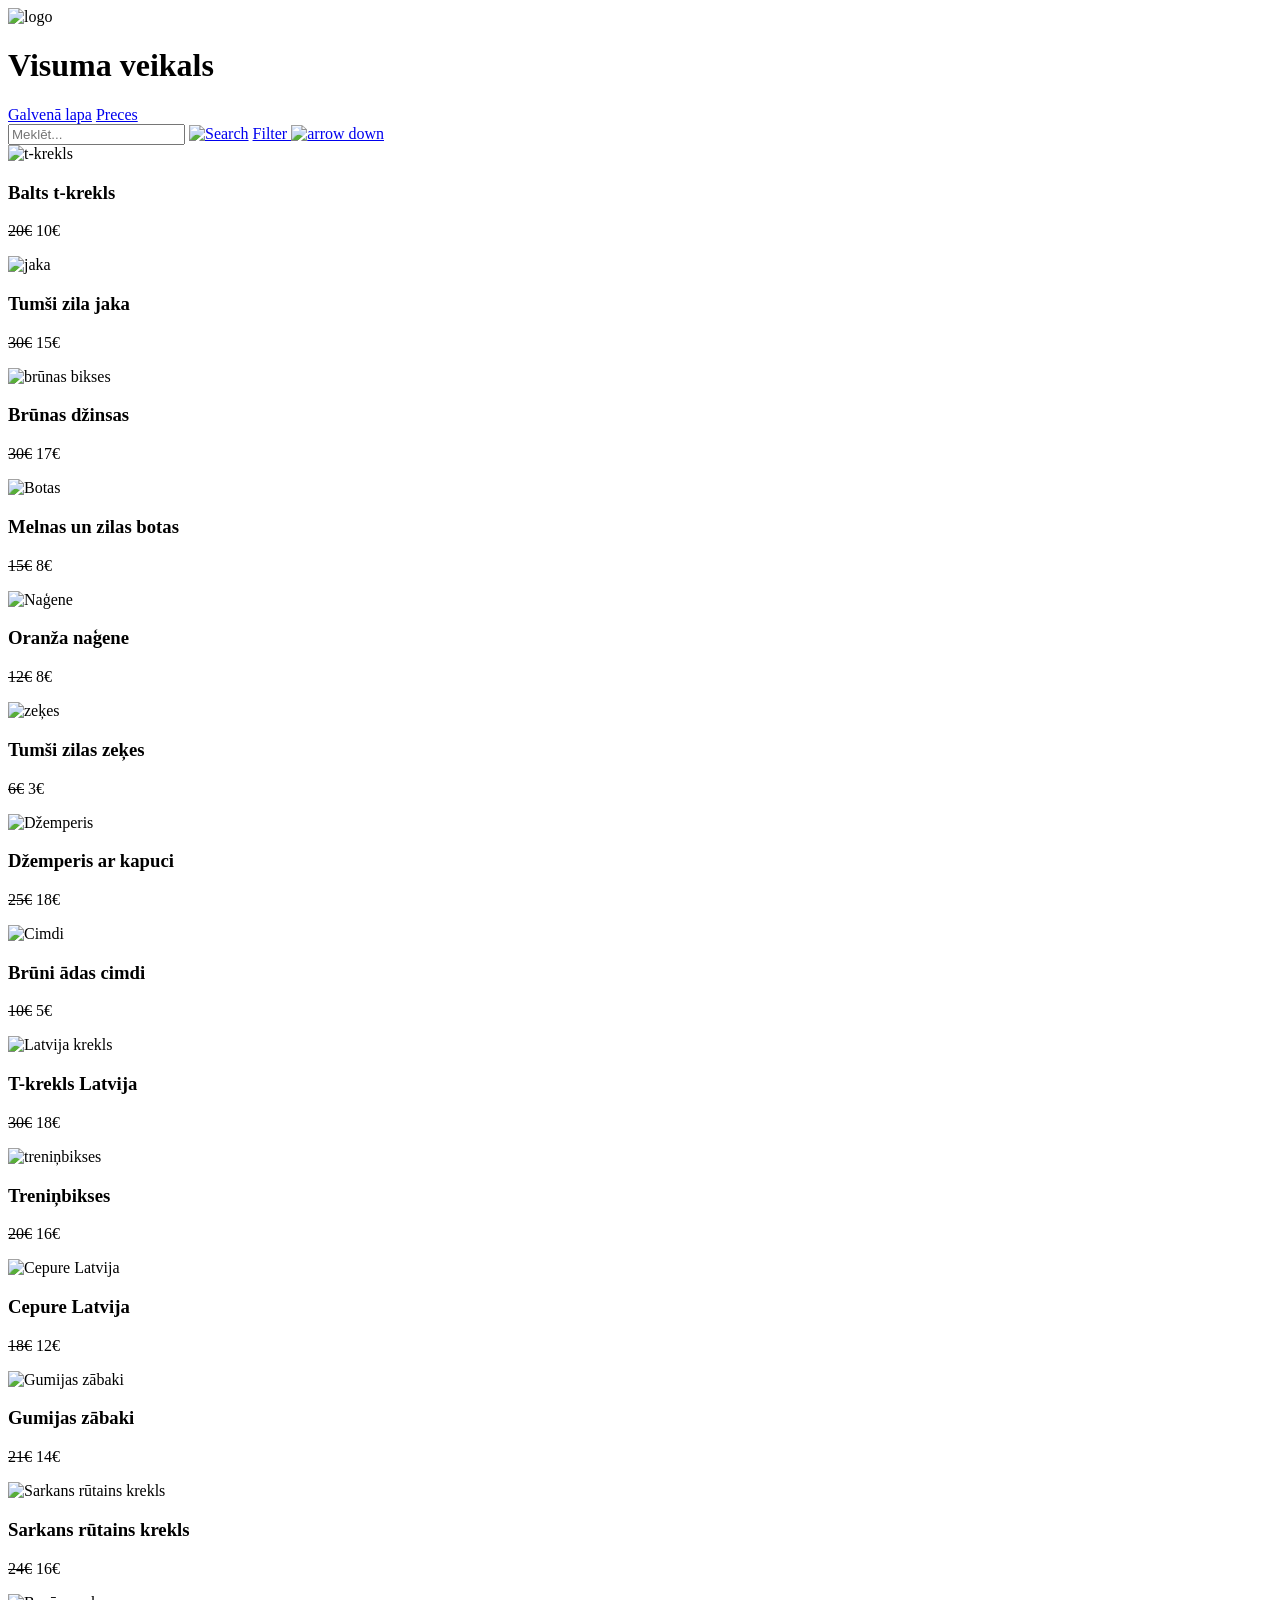
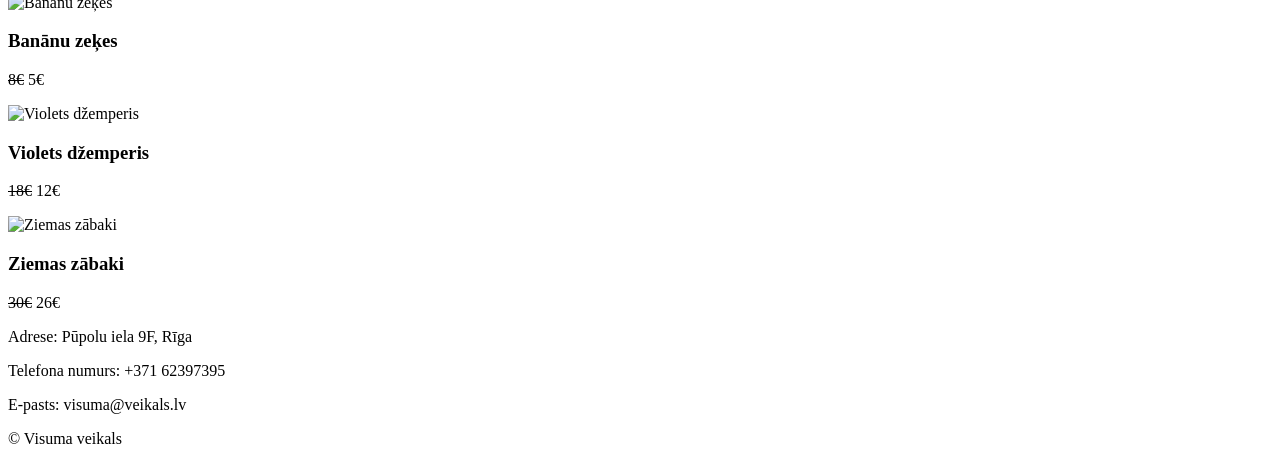
==== store.html @ 1cbfad55 "Create store.html" ====
<!DOCTYPE html>
<html lang="en">
<head>
    <meta charset="UTF-8">
    <meta name="viewport" content="width=device-width, initial-scale=1.0">
    <link rel="stylesheet" href="store.css">
    <link rel="icon" href="https://icons.veryicon.com/256/System/Small%20%26%20Flat/shop.png">
    <title>Preces</title>
</head>
<body>
    <header>
        <div id="logo">
            <img src="https://icons.veryicon.com/256/System/Small%20%26%20Flat/shop.png" alt="logo">
            <h1>Visuma veikals</h1>
        </div>
        <nav>
            <a href="index.html">Galvenā lapa</a>
            <a href="store.html">Preces</a>
        </nav>
    </header>
    <main>
        <section class="veikals">
            <div id="search">
                <input type="search" placeholder="Meklēt...">
                <a href="#" id="searchbutton"><img src="https://cdn-icons-png.flaticon.com/256/1261/1261278.png" alt="Search"></a>
                <a href="#" id="filter">Filter <img src="https://cdn-icons-png.flaticon.com/256/54/54785.png" alt="arrow down"></a>
            </div>
            <article class="preces">
                <div class="lieta">
                    <img src="https://www.arvingoods.com/cdn/shop/files/us-standard-apparel-t-shirts-the-classic-t-shirt-42078779932913.png?v=1726233835" alt="t-krekls">
                    <h3>Balts t-krekls</h3>
                    <p><del>20€</del> 10€</p>
                </div>
                <div class="lieta">
                    <img src="https://www.schoffelcountry.com/cdn/shop/files/schoffel-mens-hallaton-down-jacket-blue-cutout-front-01.png?v=1719485379&width=2000" alt="jaka">
                    <h3>Tumši zila jaka</h3>
                    <p><del>30€</del> 15€</p>
                </div>
                <div class="lieta">
                    <img src="https://outdoorvitals.com/cdn/shop/products/brownsatushopify.png?v=1701706579&width=1000" alt="brūnas bikses">
                    <h3>Brūnas džinsas</h3>
                    <p><del>30€</del> 17€</p>
                </div>
                <div class="lieta">
                    <img src="https://sharkskin.com.au/cdn/shop/files/Blue_4.jpg?v=1709507149&width=1080" alt="Botas">
                    <h3>Melnas un zilas botas</h3>
                    <p><del>15€</del> 8€</p>
                </div>
            </article>
            <article class="preces">
                <div class="lieta">
                    <img src="https://cdn11.bigcommerce.com/s-ogi6pvpbr6/images/stencil/1280x1280/products/318/9287/152-baseball-big-cap__49818.1663863660.jpg?c=1?imbypass=on" alt="Naģene">
                    <h3>Oranža naģene</h3>
                    <p><del>12€</del> 8€</p>
                </div>
                <div class="lieta">
                    <img src="https://www.ernest.ca/cdn/shop/files/M32-2121899-NY.jpg?v=1770038893&width=2400" alt="zeķes">
                    <h3>Tumši zilas zeķes</h3>
                    <p><del>6€</del> 3€</p>
                </div>
                <div class="lieta">
                    <img src="https://glossier-uk.imgix.net//files/glossier-creamhoodie-carousel-01.png?auto=compress,format&cs=srgb&w=1374" alt="Džemperis">
                    <h3>Džemperis ar kapuci</h3>
                    <p><del>25€</del> 18€</p>
                </div>
                <div class="lieta">
                    <img src="https://frickin.nl/wp-content/uploads/2022/10/james-01.jpg" alt="Cimdi">
                    <h3>Brūni ādas cimdi</h3>
                    <p><del>10€</del> 5€</p>
                </div>
            </article>
            <article class="preces">
                <div class="lieta">
                    <img src="https://baltustils.lv/wp-content/uploads/2024/04/T-krekli-Latvijas-uguns-Unisex-bordo-BaltuStils.lv_.jpg" alt="Latvija krekls">
                    <h3>T-krekls Latvija</h3>
                    <p><del>30€</del> 18€</p>
                </div>
                <div class="lieta">
                    <img src="https://mintprint.lv/wp-content/uploads/2025/07/Treninterpa-bikses-SHK-Tukums-4.jpg" alt="treniņbikses">
                    <h3>Treniņbikses</h3>
                    <p><del>20€</del> 16€</p>
                </div>
                <div class="lieta">
                    <img src="https://site-678012.mozfiles.com/files/678012/catitems/thumb/cepurem-56488b607fe3351f859f98da352c8364.jpg?4743891" alt="Cepure Latvija">
                    <h3>Cepure Latvija</h3>
                    <p><del>18€</del> 12€</p>
                </div>
                <div class="lieta">
                    <img src="https://media.stokker.com/prod/l/497/206240497.jpg?v=20260325" alt="Gumijas zābaki">
                    <h3>Gumijas zābaki</h3>
                    <p><del>21€</del> 14€</p>
                </div>
            </article>
            <article class="preces">
                <div class="lieta">
                    <img src="https://virulietas.lv/wp-content/uploads/2017/03/02853I.jpg" alt="Sarkans rūtains krekls">
                    <h3>Sarkans rūtains krekls</h3>
                    <p><del>24€</del> 16€</p>
                </div>
                <div class="lieta">
                    <img src="https://udenspudele.lv/wp-content/uploads/2022/10/Untitled-design-21.png" alt="Banānu zeķes">
                    <h3>Banānu zeķes</h3>
                    <p><del>8€</del> 5€</p>
                </div>
                <div class="lieta">
                    <img src="https://encrypted-tbn0.gstatic.com/images?q=tbn:ANd9GcRnJaUEcjxXDYq6_mbvtOwENSlwD-5D5SWJGg&s" alt="Violets džemperis">
                    <h3>Violets džemperis</h3>
                    <p><del>18€</del> 12€</p>
                </div>
                <div class="lieta">
                    <img src="https://arsenal.lv/content/images/jpg/8934.jpg" alt="Ziemas zābaki">
                    <h3>Ziemas zābaki</h3>
                    <p><del>30€</del> 26€</p>
                </div>
            </article>
        </section>
    </main>
    <footer>
        <p>Adrese: Pūpolu iela 9F, Rīga</p>
        <p>Telefona numurs: +371 62397395</p>
        <p>E-pasts: visuma@veikals.lv</p>
        <p>© Visuma veikals</p>
    </footer>
</body>
</html>
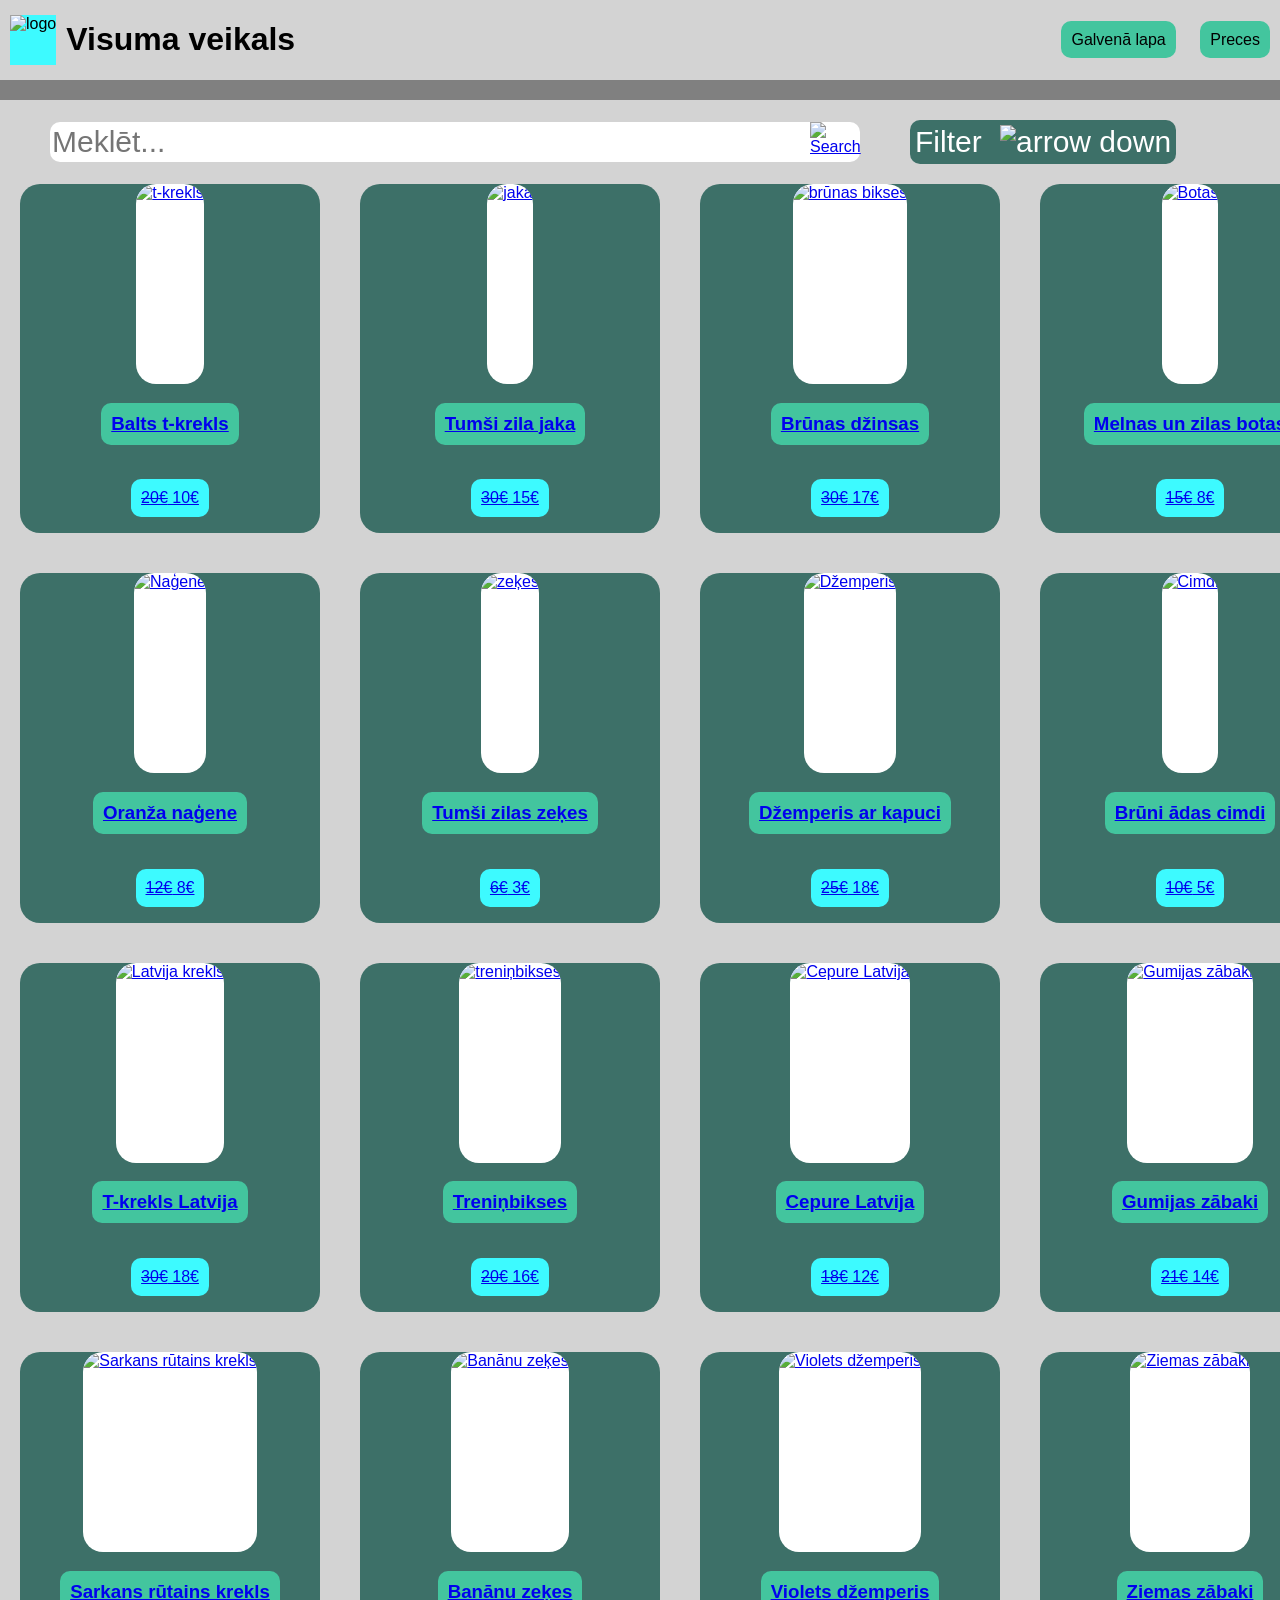
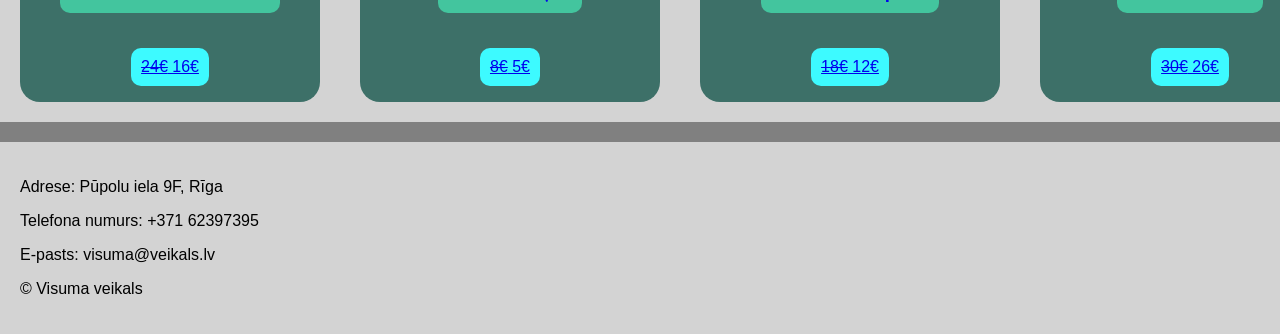
==== commit f581b7eb: "Pievienoju links precēm store.html" ====
--- a/store.html
+++ b/store.html
@@ -26,92 +26,124 @@
                 <a href="#" id="filter">Filter <img src="https://cdn-icons-png.flaticon.com/256/54/54785.png" alt="arrow down"></a>
             </div>
             <article class="preces">
-                <div class="lieta">
-                    <img src="https://www.arvingoods.com/cdn/shop/files/us-standard-apparel-t-shirts-the-classic-t-shirt-42078779932913.png?v=1726233835" alt="t-krekls">
-                    <h3>Balts t-krekls</h3>
-                    <p><del>20€</del> 10€</p>
-                </div>
-                <div class="lieta">
-                    <img src="https://www.schoffelcountry.com/cdn/shop/files/schoffel-mens-hallaton-down-jacket-blue-cutout-front-01.png?v=1719485379&width=2000" alt="jaka">
-                    <h3>Tumši zila jaka</h3>
-                    <p><del>30€</del> 15€</p>
-                </div>
-                <div class="lieta">
-                    <img src="https://outdoorvitals.com/cdn/shop/products/brownsatushopify.png?v=1701706579&width=1000" alt="brūnas bikses">
-                    <h3>Brūnas džinsas</h3>
-                    <p><del>30€</del> 17€</p>
-                </div>
-                <div class="lieta">
-                    <img src="https://sharkskin.com.au/cdn/shop/files/Blue_4.jpg?v=1709507149&width=1080" alt="Botas">
-                    <h3>Melnas un zilas botas</h3>
-                    <p><del>15€</del> 8€</p>
-                </div>
+                <a href="#" class="lietalink">
+                    <div class="lieta">
+                        <img src="https://www.arvingoods.com/cdn/shop/files/us-standard-apparel-t-shirts-the-classic-t-shirt-42078779932913.png?v=1726233835" alt="t-krekls">
+                        <h3>Balts t-krekls</h3>
+                        <p><del>20€</del> 10€</p>
+                    </div>
+                </a>
+                <a href="#" class="lietalink">
+                    <div class="lieta">
+                        <img src="https://www.schoffelcountry.com/cdn/shop/files/schoffel-mens-hallaton-down-jacket-blue-cutout-front-01.png?v=1719485379&width=2000" alt="jaka">
+                        <h3>Tumši zila jaka</h3>
+                        <p><del>30€</del> 15€</p>
+                    </div>
+                </a>
+                <a href="#" class="lietalink">
+                    <div class="lieta">
+                        <img src="https://outdoorvitals.com/cdn/shop/products/brownsatushopify.png?v=1701706579&width=1000" alt="brūnas bikses">
+                        <h3>Brūnas džinsas</h3>
+                        <p><del>30€</del> 17€</p>
+                    </div>
+                </a>
+                <a href="#" class="lietalink">
+                    <div class="lieta">
+                        <img src="https://sharkskin.com.au/cdn/shop/files/Blue_4.jpg?v=1709507149&width=1080" alt="Botas">
+                        <h3>Melnas un zilas botas</h3>
+                        <p><del>15€</del> 8€</p>
+                    </div>
+                </a>
             </article>
             <article class="preces">
-                <div class="lieta">
-                    <img src="https://cdn11.bigcommerce.com/s-ogi6pvpbr6/images/stencil/1280x1280/products/318/9287/152-baseball-big-cap__49818.1663863660.jpg?c=1?imbypass=on" alt="Naģene">
-                    <h3>Oranža naģene</h3>
-                    <p><del>12€</del> 8€</p>
-                </div>
-                <div class="lieta">
-                    <img src="https://www.ernest.ca/cdn/shop/files/M32-2121899-NY.jpg?v=1770038893&width=2400" alt="zeķes">
-                    <h3>Tumši zilas zeķes</h3>
-                    <p><del>6€</del> 3€</p>
-                </div>
-                <div class="lieta">
-                    <img src="https://glossier-uk.imgix.net//files/glossier-creamhoodie-carousel-01.png?auto=compress,format&cs=srgb&w=1374" alt="Džemperis">
-                    <h3>Džemperis ar kapuci</h3>
-                    <p><del>25€</del> 18€</p>
-                </div>
-                <div class="lieta">
-                    <img src="https://frickin.nl/wp-content/uploads/2022/10/james-01.jpg" alt="Cimdi">
-                    <h3>Brūni ādas cimdi</h3>
-                    <p><del>10€</del> 5€</p>
-                </div>
+                <a href="#" class="lietalink">
+                    <div class="lieta">
+                        <img src="https://cdn11.bigcommerce.com/s-ogi6pvpbr6/images/stencil/1280x1280/products/318/9287/152-baseball-big-cap__49818.1663863660.jpg?c=1?imbypass=on" alt="Naģene">
+                        <h3>Oranža naģene</h3>
+                        <p><del>12€</del> 8€</p>
+                    </div>
+                </a>
+                <a href="#" class="lietalink">
+                    <div class="lieta">
+                        <img src="https://www.ernest.ca/cdn/shop/files/M32-2121899-NY.jpg?v=1770038893&width=2400" alt="zeķes">
+                        <h3>Tumši zilas zeķes</h3>
+                        <p><del>6€</del> 3€</p>
+                    </div>
+                </a>
+                <a href="#" class="lietalink">
+                    <div class="lieta">
+                        <img src="https://glossier-uk.imgix.net//files/glossier-creamhoodie-carousel-01.png?auto=compress,format&cs=srgb&w=1374" alt="Džemperis">
+                        <h3>Džemperis ar kapuci</h3>
+                        <p><del>25€</del> 18€</p>
+                    </div>
+                </a>
+                <a href="#" class="lietalink">
+                    <div class="lieta">
+                        <img src="https://frickin.nl/wp-content/uploads/2022/10/james-01.jpg" alt="Cimdi">
+                        <h3>Brūni ādas cimdi</h3>
+                        <p><del>10€</del> 5€</p>
+                    </div>
+                </a>
             </article>
             <article class="preces">
-                <div class="lieta">
-                    <img src="https://baltustils.lv/wp-content/uploads/2024/04/T-krekli-Latvijas-uguns-Unisex-bordo-BaltuStils.lv_.jpg" alt="Latvija krekls">
-                    <h3>T-krekls Latvija</h3>
-                    <p><del>30€</del> 18€</p>
-                </div>
-                <div class="lieta">
-                    <img src="https://mintprint.lv/wp-content/uploads/2025/07/Treninterpa-bikses-SHK-Tukums-4.jpg" alt="treniņbikses">
-                    <h3>Treniņbikses</h3>
-                    <p><del>20€</del> 16€</p>
-                </div>
-                <div class="lieta">
-                    <img src="https://site-678012.mozfiles.com/files/678012/catitems/thumb/cepurem-56488b607fe3351f859f98da352c8364.jpg?4743891" alt="Cepure Latvija">
-                    <h3>Cepure Latvija</h3>
-                    <p><del>18€</del> 12€</p>
-                </div>
-                <div class="lieta">
-                    <img src="https://media.stokker.com/prod/l/497/206240497.jpg?v=20260325" alt="Gumijas zābaki">
-                    <h3>Gumijas zābaki</h3>
-                    <p><del>21€</del> 14€</p>
-                </div>
+                <a href="#" class="lietalink">
+                    <div class="lieta">
+                        <img src="https://baltustils.lv/wp-content/uploads/2024/04/T-krekli-Latvijas-uguns-Unisex-bordo-BaltuStils.lv_.jpg" alt="Latvija krekls">
+                        <h3>T-krekls Latvija</h3>
+                        <p><del>30€</del> 18€</p>
+                    </div>
+                </a>
+                <a href="#" class="lietalink">
+                    <div class="lieta">
+                        <img src="https://mintprint.lv/wp-content/uploads/2025/07/Treninterpa-bikses-SHK-Tukums-4.jpg" alt="treniņbikses">
+                        <h3>Treniņbikses</h3>
+                        <p><del>20€</del> 16€</p>
+                    </div>
+                </a>
+                <a href="#" class="lietalink">
+                    <div class="lieta">
+                        <img src="https://site-678012.mozfiles.com/files/678012/catitems/thumb/cepurem-56488b607fe3351f859f98da352c8364.jpg?4743891" alt="Cepure Latvija">
+                        <h3>Cepure Latvija</h3>
+                        <p><del>18€</del> 12€</p>
+                    </div>
+                </a>
+                <a href="#" class="lietalink">
+                    <div class="lieta">
+                        <img src="https://media.stokker.com/prod/l/497/206240497.jpg?v=20260325" alt="Gumijas zābaki">
+                        <h3>Gumijas zābaki</h3>
+                        <p><del>21€</del> 14€</p>
+                    </div>
+                </a>
             </article>
             <article class="preces">
-                <div class="lieta">
-                    <img src="https://virulietas.lv/wp-content/uploads/2017/03/02853I.jpg" alt="Sarkans rūtains krekls">
-                    <h3>Sarkans rūtains krekls</h3>
-                    <p><del>24€</del> 16€</p>
-                </div>
-                <div class="lieta">
-                    <img src="https://udenspudele.lv/wp-content/uploads/2022/10/Untitled-design-21.png" alt="Banānu zeķes">
-                    <h3>Banānu zeķes</h3>
-                    <p><del>8€</del> 5€</p>
-                </div>
-                <div class="lieta">
-                    <img src="https://encrypted-tbn0.gstatic.com/images?q=tbn:ANd9GcRnJaUEcjxXDYq6_mbvtOwENSlwD-5D5SWJGg&s" alt="Violets džemperis">
-                    <h3>Violets džemperis</h3>
-                    <p><del>18€</del> 12€</p>
-                </div>
-                <div class="lieta">
-                    <img src="https://arsenal.lv/content/images/jpg/8934.jpg" alt="Ziemas zābaki">
-                    <h3>Ziemas zābaki</h3>
-                    <p><del>30€</del> 26€</p>
-                </div>
+                <a href="#" class="lietalink">
+                    <div class="lieta">
+                        <img src="https://virulietas.lv/wp-content/uploads/2017/03/02853I.jpg" alt="Sarkans rūtains krekls">
+                        <h3>Sarkans rūtains krekls</h3>
+                        <p><del>24€</del> 16€</p>
+                    </div>
+                </a>
+                <a href="#" class="lietalink">
+                    <div class="lieta">
+                        <img src="https://udenspudele.lv/wp-content/uploads/2022/10/Untitled-design-21.png" alt="Banānu zeķes">
+                        <h3>Banānu zeķes</h3>
+                        <p><del>8€</del> 5€</p>
+                    </div>
+                </a>
+                <a href="#" class="lietalink">
+                    <div class="lieta">
+                        <img src="https://encrypted-tbn0.gstatic.com/images?q=tbn:ANd9GcRnJaUEcjxXDYq6_mbvtOwENSlwD-5D5SWJGg&s" alt="Violets džemperis">
+                        <h3>Violets džemperis</h3>
+                        <p><del>18€</del> 12€</p>
+                    </div>
+                </a>
+                <a href="#" class="lietalink">
+                    <div class="lieta">
+                        <img src="https://arsenal.lv/content/images/jpg/8934.jpg" alt="Ziemas zābaki">
+                        <h3>Ziemas zābaki</h3>
+                        <p><del>30€</del> 26€</p>
+                    </div>
+                </a>
             </article>
         </section>
     </main>
--- a/store.css
+++ b/store.css
@@ -0,0 +1,137 @@
+body {
+    font-family: 'Franklin Gothic Medium', 'Arial Narrow', Arial, sans-serif;
+    margin: 0;
+    background-color: grey;
+}
+header {
+    display: flex;
+    justify-content: space-between;
+    align-items: center;
+    background-color: lightgrey;
+}
+#logo {
+    display: flex;
+    align-items: center;
+}
+#logo img {
+    height: 50px;
+    width: auto;
+    background-color: #3DFAFF;
+    margin-left: 10px;
+    margin-right: 10px;
+}
+nav a {
+    text-decoration: none;
+    color: black;
+    background-color: #43C59E;
+    padding: 10px;
+    margin-left: 10px;
+    margin-right: 10px;
+    border-radius: 10px;
+    transition: 0.2s;
+}
+nav a:hover {
+    background-color: #4ce0b4;
+    transition: 0.2s;
+}
+main {
+    background-color: grey;
+}
+.veikals {
+    background-color: lightgray;
+    margin-bottom: 20px;
+    margin-top: 20px;
+}
+#search {
+    display: flex;
+    align-items: center;
+    padding-top: 20px;
+}
+#search input {
+    height: 40px;
+    width: 750px;
+    margin-left: 50px;
+    font-size: 30px;
+    border: none;
+    border-top-left-radius: 10px;
+    border-bottom-left-radius: 10px;
+}
+#search input:focus {
+    outline: none;
+}
+#searchbutton {
+    background-color: white;
+    height: 40px;
+    width: 60px;
+    border-top-right-radius: 10px;
+    border-bottom-right-radius: 10px;
+    transition: 0.2s;
+}
+#searchbutton img {
+    height: 40px;
+    width: auto;
+    margin-left: 10px;
+}
+#searchbutton:hover {
+    background-color: rgb(163, 163, 163);
+    transition: 0.2s;
+}
+#filter {
+    text-decoration: none;
+    color: white;
+    background-color: #3D7068;
+    border-radius: 10px;
+    font-size: 30px;
+    padding: 5px;
+    margin-left: 50px;
+    transition: 0.2s;
+}
+#filter img {
+    height: 20px;
+    width: auto;
+    margin-left: 10px;
+}
+#filter:hover {
+    background-color: #23413c;
+    transition: 0.2s;
+}
+.preces {
+    display: flex;
+    justify-content: space-evenly;
+    align-items: center;
+}
+.lieta {
+    display: flex;
+    flex-direction: column;
+    align-items: center;
+    background-color: #3D7068;
+    margin: 20px;
+    border-radius: 20px;
+    transition: 0.2s;
+    width: 300px;
+}
+.lieta img {
+    height: 200px;
+    width: auto;
+    border-radius: 20px;
+    transition: 0.2s;
+    background-color: white;
+}
+.lieta h3 {
+    background-color: #43C59E;
+    padding: 10px;
+    border-radius: 10px;
+}
+.lieta p {
+    background-color: #3DFAFF;
+    padding: 10px;
+    border-radius: 10px;
+}
+.lieta:hover {
+    background-color: #59a095;
+    transition: 0.2s;
+}
+footer {
+    background-color: lightgrey;
+    padding: 20px;
+}
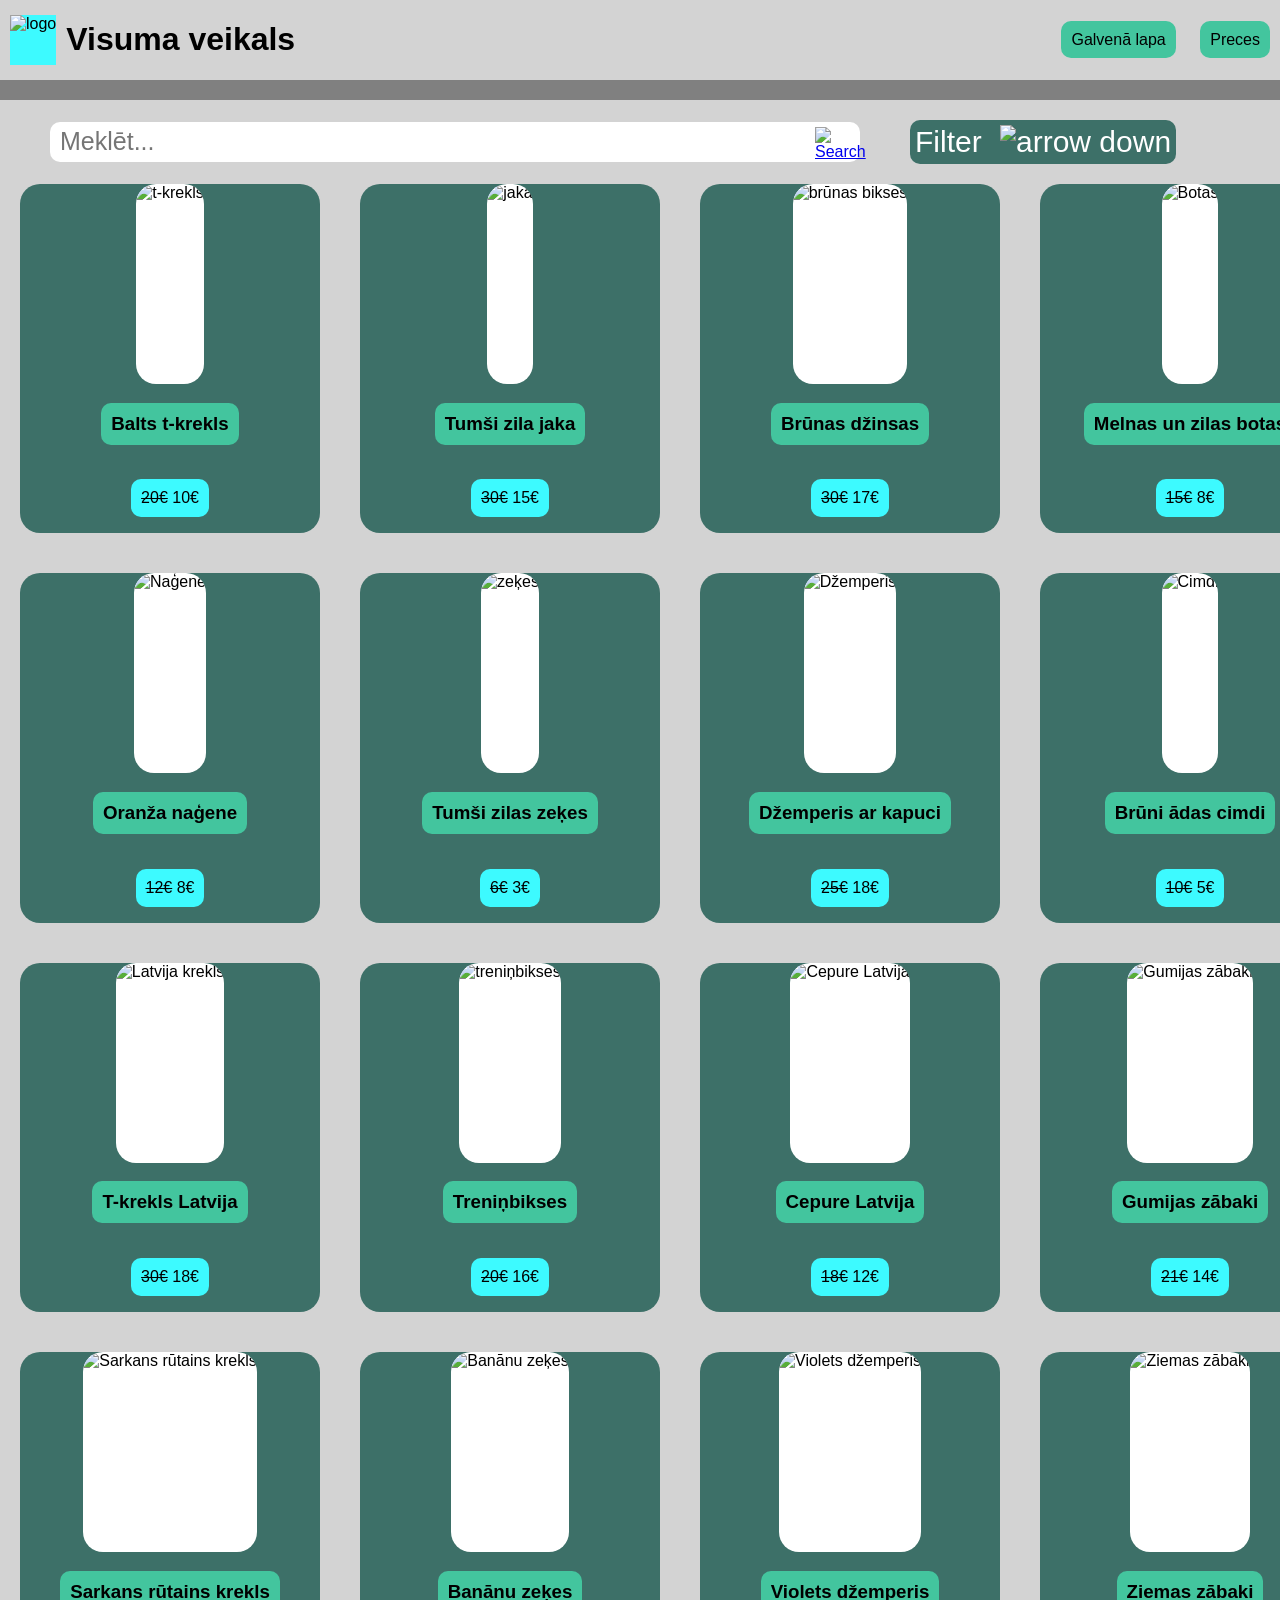
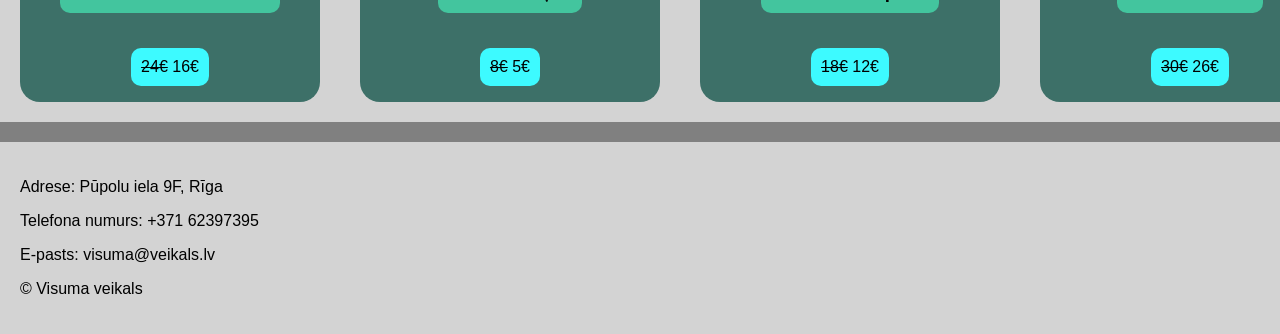
==== commit 23fc894a: "Izlaboju valodu store.html" ====
--- a/store.html
+++ b/store.html
@@ -1,5 +1,5 @@
 <!DOCTYPE html>
-<html lang="en">
+<html lang="lv">
 <head>
     <meta charset="UTF-8">
     <meta name="viewport" content="width=device-width, initial-scale=1.0">
--- a/store.css
+++ b/store.css
@@ -51,10 +51,11 @@
     height: 40px;
     width: 750px;
     margin-left: 50px;
-    font-size: 30px;
+    font-size: 25px;
     border: none;
     border-top-left-radius: 10px;
     border-bottom-left-radius: 10px;
+    padding-left: 10px;
 }
 #search input:focus {
     outline: none;
@@ -68,9 +69,10 @@
     transition: 0.2s;
 }
 #searchbutton img {
-    height: 40px;
+    height: 30px;
     width: auto;
     margin-left: 10px;
+    padding: 5px;
 }
 #searchbutton:hover {
     background-color: rgb(163, 163, 163);
@@ -105,7 +107,6 @@
     flex-direction: column;
     align-items: center;
     background-color: #3D7068;
-    margin: 20px;
     border-radius: 20px;
     transition: 0.2s;
     width: 300px;
@@ -131,6 +132,12 @@
     background-color: #59a095;
     transition: 0.2s;
 }
+.lietalink {
+    text-decoration: none;
+    color: black;
+    margin: 20px;
+    border-radius: 20px;
+}
 footer {
     background-color: lightgrey;
     padding: 20px;
